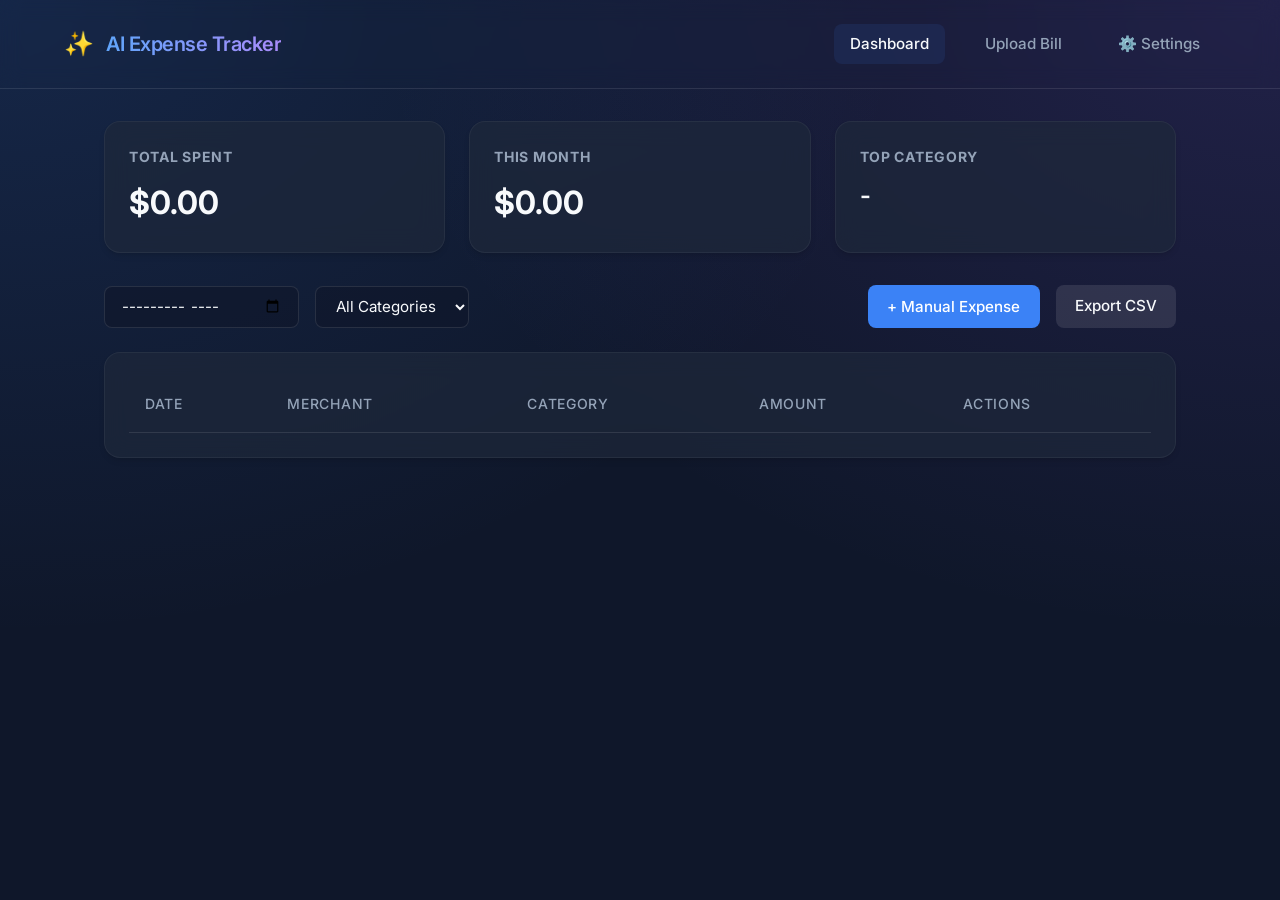
==== templates/index.html @ 3bc7c2da "Initial commit: AI Expense Tracker" ====
<!DOCTYPE html>
<html lang="en">
<head>
    <meta charset="UTF-8">
    <meta name="viewport" content="width=device-width, initial-scale=1.0">
    <title>AI Expense Tracker - Dashboard</title>
    <link href="https://fonts.googleapis.com/css2?family=Inter:wght@300;400;500;600;700&display=swap" rel="stylesheet">
    <link rel="stylesheet" href="/static/style.css">
</head>
<body>
    <nav class="navbar">
        <div class="nav-brand">
            <span class="logo-icon">✨</span>
            <h1>AI Expense Tracker</h1>
        </div>
        <div class="nav-links">
            <a href="/" class="nav-link active">Dashboard</a>
            <a href="/upload" class="nav-link">Upload Bill</a>
            <a href="#" id="nav-settings" class="nav-link">⚙️ Settings</a>
        </div>
    </nav>

    <main class="container">
        <!-- Summary Cards -->
        <section class="summary-cards">
            <div class="card glass">
                <h3>Total Spent</h3>
                <p id="total-spent" class="amount">$0.00</p>
            </div>
            <div class="card glass">
                <h3>This Month</h3>
                <p id="month-spent" class="amount">$0.00</p>
            </div>
            <div class="card glass">
                <h3>Top Category</h3>
                <p id="top-category" class="category-text">-</p>
            </div>
        </section>

        <!-- Actions & Filters -->
        <section class="actions-bar">
            <div class="filters">
                <input type="month" id="filter-month" class="input-modern" placeholder="Filter by Month">
                <select id="filter-category" class="input-modern">
                    <option value="All">All Categories</option>
                    <option value="Food">Food</option>
                    <option value="Transport">Transport</option>
                    <option value="Shopping">Shopping</option>
                    <option value="Utilities">Utilities</option>
                    <option value="Health">Health</option>
                    <option value="Entertainment">Entertainment</option>
                    <option value="Other">Other</option>
                </select>
            </div>
            <div class="action-buttons">
                <button id="btn-add-manual" class="btn btn-primary">+ Manual Expense</button>
                <a href="/api/export" class="btn btn-secondary">Export CSV</a>
            </div>
        </section>

        <!-- Expense List -->
        <section class="expense-list glass">
            <div class="table-responsive">
                <table id="expenses-table">
                    <thead>
                        <tr>
                            <th>Date</th>
                            <th>Merchant</th>
                            <th>Category</th>
                            <th>Amount</th>
                            <th>Actions</th>
                        </tr>
                    </thead>
                    <tbody id="expenses-tbody">
                        <!-- Populated by JS -->
                    </tbody>
                </table>
                <div id="empty-state" class="empty-state hidden">
                    <p>No expenses found. Add one or upload a bill!</p>
                </div>
            </div>
        </section>
    </main>

    <!-- Modal for Manual Add -->
    <div id="manual-modal" class="modal hidden">
        <div class="modal-content glass">
            <div class="modal-header">
                <h2>Add Expense</h2>
                <button id="close-modal" class="btn-close">&times;</button>
            </div>
            <form id="add-expense-form">
                <div class="form-group">
                    <label>Amount ($)</label>
                    <input type="number" step="0.01" id="add-amount" class="input-modern" required>
                </div>
                <div class="form-group">
                    <label>Merchant</label>
                    <input type="text" id="add-merchant" class="input-modern" required>
                </div>
                <div class="form-group">
                    <label>Category</label>
                    <select id="add-category" class="input-modern" required>
                        <option value="Food">Food</option>
                        <option value="Transport">Transport</option>
                        <option value="Shopping">Shopping</option>
                        <option value="Utilities">Utilities</option>
                        <option value="Health">Health</option>
                        <option value="Entertainment">Entertainment</option>
                        <option value="Other">Other</option>
                    </select>
                </div>
                <div class="form-group">
                    <label>Date</label>
                    <input type="date" id="add-date" class="input-modern" required>
                </div>
                <div class="form-group">
                    <label>Notes</label>
                    <input type="text" id="add-notes" class="input-modern">
                </div>
                <button type="submit" class="btn btn-primary w-100">Save Expense</button>
            </form>
        </div>
    </div>

    <!-- Modal for Settings -->
    <div id="settings-modal" class="modal hidden">
        <div class="modal-content glass">
            <div class="modal-header">
                <h2>Settings</h2>
                <button id="close-settings" class="btn-close">&times;</button>
            </div>
            <form id="settings-form">
                <div class="form-group">
                    <label>Anthropic API Key</label>
                    <input type="password" id="api-key-input" class="input-modern" placeholder="sk-ant-...">
                    <small style="color: var(--text-secondary); display: block; margin-top: 0.5rem;">Your API key is saved locally in your browser and never stored on our servers.</small>
                </div>
                <button type="submit" class="btn btn-primary w-100">Save Settings</button>
            </form>
        </div>
    </div>

    <script src="/static/app.js"></script>
    <script>
        // Init dashboard
        document.addEventListener('DOMContentLoaded', () => {
            initDashboard();
        });
    </script>
</body>
</html>
---- static/style.css ----
:root {
    --bg-primary: #0f172a;
    --bg-secondary: #1e293b;
    --text-primary: #f8fafc;
    --text-secondary: #94a3b8;
    --accent: #3b82f6;
    --accent-hover: #2563eb;
    --border: rgba(255, 255, 255, 0.1);
    --glass-bg: rgba(30, 41, 59, 0.7);
    --glass-border: rgba(255, 255, 255, 0.05);
    
    /* Category Colors */
    --cat-food: #f43f5e;
    --cat-transport: #eab308;
    --cat-shopping: #ec4899;
    --cat-utilities: #06b6d4;
    --cat-health: #10b981;
    --cat-entertainment: #8b5cf6;
    --cat-other: #64748b;
}

* {
    margin: 0;
    padding: 0;
    box-sizing: border-box;
}

body {
    font-family: 'Inter', -apple-system, sans-serif;
    background-color: var(--bg-primary);
    background-image: 
        radial-gradient(at 0% 0%, rgba(59, 130, 246, 0.15) 0px, transparent 50%),
        radial-gradient(at 100% 0%, rgba(139, 92, 246, 0.15) 0px, transparent 50%);
    background-attachment: fixed;
    color: var(--text-primary);
    line-height: 1.6;
    min-height: 100vh;
}

/* Glassmorphism utility */
.glass {
    background: var(--glass-bg);
    backdrop-filter: blur(12px);
    -webkit-backdrop-filter: blur(12px);
    border: 1px solid var(--glass-border);
    box-shadow: 0 4px 6px -1px rgba(0, 0, 0, 0.1), 0 2px 4px -1px rgba(0, 0, 0, 0.06);
    border-radius: 16px;
}

/* Navigation */
.navbar {
    display: flex;
    justify-content: space-between;
    align-items: center;
    padding: 1.5rem 5%;
    border-bottom: 1px solid var(--border);
    backdrop-filter: blur(10px);
    position: sticky;
    top: 0;
    z-index: 100;
}

.nav-brand {
    display: flex;
    align-items: center;
    gap: 0.75rem;
}

.nav-brand h1 {
    font-size: 1.25rem;
    font-weight: 600;
    letter-spacing: -0.025em;
    background: linear-gradient(to right, #60a5fa, #a78bfa);
    -webkit-background-clip: text;
    -webkit-text-fill-color: transparent;
}

.logo-icon {
    font-size: 1.5rem;
}

.nav-links {
    display: flex;
    gap: 1.5rem;
}

.nav-link {
    color: var(--text-secondary);
    text-decoration: none;
    font-weight: 500;
    font-size: 0.95rem;
    transition: color 0.2s ease;
    padding: 0.5rem 1rem;
    border-radius: 8px;
}

.nav-link:hover {
    color: var(--text-primary);
    background: rgba(255, 255, 255, 0.05);
}

.nav-link.active {
    color: var(--text-primary);
    background: rgba(59, 130, 246, 0.1);
}

/* Container */
.container {
    max-width: 1200px;
    margin: 0 auto;
    padding: 2rem 5%;
}

/* Dashboard Summary Cards */
.summary-cards {
    display: grid;
    grid-template-columns: repeat(auto-fit, minmax(250px, 1fr));
    gap: 1.5rem;
    margin-bottom: 2rem;
}

.card {
    padding: 1.5rem;
    transition: transform 0.2s ease, box-shadow 0.2s ease;
}

.card:hover {
    transform: translateY(-2px);
    box-shadow: 0 10px 15px -3px rgba(0, 0, 0, 0.2);
}

.card h3 {
    font-size: 0.875rem;
    color: var(--text-secondary);
    text-transform: uppercase;
    letter-spacing: 0.05em;
    margin-bottom: 0.5rem;
}

.card .amount {
    font-size: 2rem;
    font-weight: 700;
    color: var(--text-primary);
}

.card .category-text {
    font-size: 1.5rem;
    font-weight: 600;
}

/* Actions Bar */
.actions-bar {
    display: flex;
    justify-content: space-between;
    align-items: center;
    margin-bottom: 1.5rem;
    flex-wrap: wrap;
    gap: 1rem;
}

.filters {
    display: flex;
    gap: 1rem;
}

.action-buttons {
    display: flex;
    gap: 1rem;
}

/* Inputs & Buttons */
.input-modern {
    background: rgba(15, 23, 42, 0.6);
    border: 1px solid var(--border);
    color: var(--text-primary);
    padding: 0.6rem 1rem;
    border-radius: 8px;
    font-family: inherit;
    font-size: 0.95rem;
    outline: none;
    transition: border-color 0.2s, box-shadow 0.2s;
}

.input-modern:focus {
    border-color: var(--accent);
    box-shadow: 0 0 0 2px rgba(59, 130, 246, 0.2);
}

.btn {
    padding: 0.6rem 1.2rem;
    border-radius: 8px;
    font-weight: 500;
    font-size: 0.95rem;
    cursor: pointer;
    border: none;
    transition: all 0.2s ease;
    font-family: inherit;
    text-decoration: none;
    display: inline-block;
    text-align: center;
}

.btn-primary {
    background: var(--accent);
    color: white;
}

.btn-primary:hover {
    background: var(--accent-hover);
    transform: translateY(-1px);
}

.btn-secondary {
    background: rgba(255, 255, 255, 0.1);
    color: var(--text-primary);
}

.btn-secondary:hover {
    background: rgba(255, 255, 255, 0.15);
}

.w-100 {
    width: 100%;
}

/* Table */
.expense-list {
    padding: 1.5rem;
    overflow-x: auto;
}

table {
    width: 100%;
    border-collapse: collapse;
}

th, td {
    padding: 1rem;
    text-align: left;
    border-bottom: 1px solid var(--border);
}

th {
    color: var(--text-secondary);
    font-weight: 500;
    font-size: 0.875rem;
    text-transform: uppercase;
    letter-spacing: 0.05em;
}

tbody tr {
    transition: background-color 0.2s ease;
}

tbody tr:hover {
    background-color: rgba(255, 255, 255, 0.02);
}

.amount-cell {
    font-weight: 600;
}

.delete-btn {
    background: transparent;
    border: none;
    color: #ef4444;
    cursor: pointer;
    padding: 0.5rem;
    border-radius: 4px;
    transition: background 0.2s;
}

.delete-btn:hover {
    background: rgba(239, 68, 68, 0.1);
}

/* Category Badges */
.badge {
    padding: 0.25rem 0.75rem;
    border-radius: 9999px;
    font-size: 0.75rem;
    font-weight: 600;
    text-transform: uppercase;
    letter-spacing: 0.05em;
    display: inline-block;
}

.badge-food { background: rgba(244, 63, 94, 0.15); color: var(--cat-food); border: 1px solid rgba(244, 63, 94, 0.3); }
.badge-transport { background: rgba(234, 179, 8, 0.15); color: var(--cat-transport); border: 1px solid rgba(234, 179, 8, 0.3); }
.badge-shopping { background: rgba(236, 72, 153, 0.15); color: var(--cat-shopping); border: 1px solid rgba(236, 72, 153, 0.3); }
.badge-utilities { background: rgba(6, 182, 212, 0.15); color: var(--cat-utilities); border: 1px solid rgba(6, 182, 212, 0.3); }
.badge-health { background: rgba(16, 185, 129, 0.15); color: var(--cat-health); border: 1px solid rgba(16, 185, 129, 0.3); }
.badge-entertainment { background: rgba(139, 92, 246, 0.15); color: var(--cat-entertainment); border: 1px solid rgba(139, 92, 246, 0.3); }
.badge-other { background: rgba(100, 116, 139, 0.15); color: var(--cat-other); border: 1px solid rgba(100, 116, 139, 0.3); }

/* Modal */
.modal {
    position: fixed;
    top: 0; left: 0; right: 0; bottom: 0;
    background: rgba(0, 0, 0, 0.6);
    backdrop-filter: blur(4px);
    display: flex;
    justify-content: center;
    align-items: center;
    z-index: 1000;
    opacity: 1;
    transition: opacity 0.3s ease;
}

.modal.hidden {
    opacity: 0;
    pointer-events: none;
}

.modal-content {
    width: 100%;
    max-width: 450px;
    padding: 2rem;
    transform: translateY(0);
    transition: transform 0.3s ease;
}

.modal.hidden .modal-content {
    transform: translateY(20px);
}

.modal-header {
    display: flex;
    justify-content: space-between;
    align-items: center;
    margin-bottom: 1.5rem;
}

.btn-close {
    background: transparent;
    border: none;
    color: var(--text-secondary);
    font-size: 1.5rem;
    cursor: pointer;
}

.btn-close:hover {
    color: var(--text-primary);
}

.form-group {
    margin-bottom: 1.25rem;
}

.form-group label {
    display: block;
    margin-bottom: 0.5rem;
    font-size: 0.875rem;
    color: var(--text-secondary);
}

.form-group input, .form-group select {
    width: 100%;
}

.form-row {
    display: flex;
    gap: 1rem;
}
.form-row .form-group {
    flex: 1;
}

/* Upload Page Styles */
.upload-container {
    max-width: 700px;
    margin: 0 auto;
    padding: 3rem 2rem;
}

.upload-header {
    text-align: center;
    margin-bottom: 2rem;
}

.upload-header p {
    color: var(--text-secondary);
    margin-top: 0.5rem;
}

.upload-dropzone {
    border: 2px dashed var(--border);
    border-radius: 16px;
    padding: 4rem 2rem;
    text-align: center;
    transition: all 0.2s ease;
    background: rgba(0, 0, 0, 0.2);
}

.upload-dropzone:hover {
    border-color: var(--accent);
    background: rgba(59, 130, 246, 0.05);
}

.hidden-input {
    display: none;
}

.upload-label {
    cursor: pointer;
    display: flex;
    flex-direction: column;
    align-items: center;
    gap: 1rem;
}

.upload-icon {
    font-size: 3rem;
}

.upload-text {
    font-size: 1.2rem;
    font-weight: 500;
}

.upload-subtext {
    color: var(--text-secondary);
    font-size: 0.875rem;
}

.loading-state {
    text-align: center;
    padding: 3rem;
}

.spinner {
    width: 40px;
    height: 40px;
    border: 3px solid rgba(255, 255, 255, 0.1);
    border-radius: 50%;
    border-top-color: var(--accent);
    animation: spin 1s ease-in-out infinite;
    margin: 0 auto 1.5rem;
}

@keyframes spin {
    to { transform: rotate(360deg); }
}

.preview-section {
    animation: fadeIn 0.4s ease-out;
}

@keyframes fadeIn {
    from { opacity: 0; transform: translateY(10px); }
    to { opacity: 1; transform: translateY(0); }
}

.preview-section h3 {
    margin-bottom: 1.5rem;
    border-bottom: 1px solid var(--border);
    padding-bottom: 0.5rem;
}

.form-actions {
    display: flex;
    justify-content: flex-end;
    gap: 1rem;
    margin-top: 2rem;
}

.alert {
    padding: 1rem;
    border-radius: 8px;
    margin-top: 1rem;
    text-align: center;
}

.alert-error {
    background: rgba(239, 68, 68, 0.1);
    border: 1px solid rgba(239, 68, 68, 0.2);
    color: #fca5a5;
}

.hidden {
    display: none !important;
}

.line-items {
    margin-top: 1.5rem;
    background: rgba(0, 0, 0, 0.2);
    padding: 1rem;
    border-radius: 8px;
}

.line-items h4 {
    margin-bottom: 0.5rem;
    color: var(--text-secondary);
    font-size: 0.875rem;
}

.line-items ul {
    list-style-type: none;
    font-size: 0.875rem;
}

.line-items li {
    display: flex;
    justify-content: space-between;
    padding: 0.25rem 0;
    border-bottom: 1px dashed var(--border);
}

.line-items li:last-child {
    border-bottom: none;
}

/* Utilities */
.empty-state {
    text-align: center;
    padding: 3rem;
    color: var(--text-secondary);
}

@media (max-width: 768px) {
    .actions-bar {
        flex-direction: column;
        align-items: stretch;
    }
    .form-row {
        flex-direction: column;
        gap: 0;
    }
}
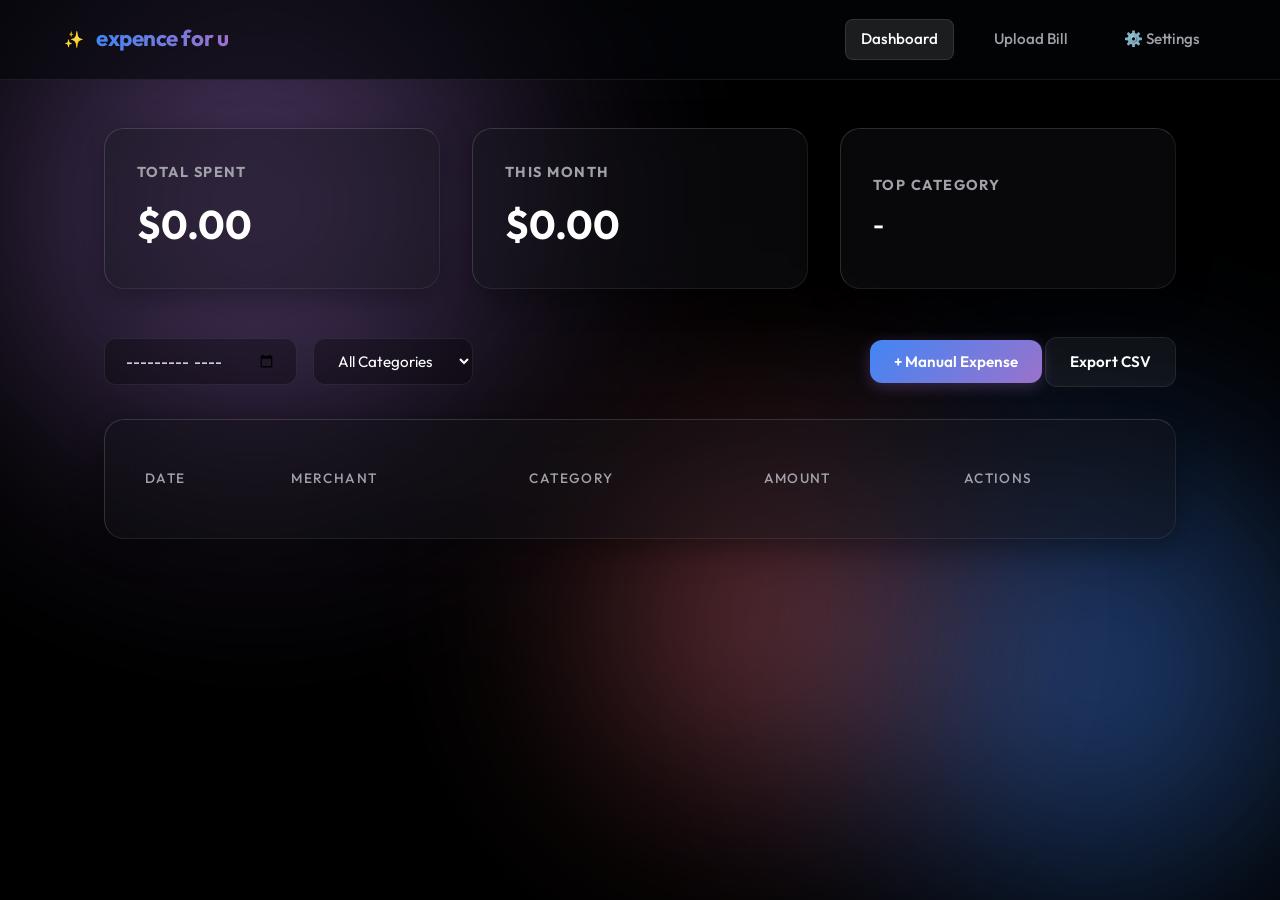
==== commit f2b3f5b8: "UI: Gemini 3D Overhaul" ====
--- a/templates/index.html
+++ b/templates/index.html
@@ -3,15 +3,22 @@
 <head>
     <meta charset="UTF-8">
     <meta name="viewport" content="width=device-width, initial-scale=1.0">
-    <title>AI Expense Tracker - Dashboard</title>
-    <link href="https://fonts.googleapis.com/css2?family=Inter:wght@300;400;500;600;700&display=swap" rel="stylesheet">
+    <title>expence for u - Dashboard</title>
+    <link href="https://fonts.googleapis.com/css2?family=Outfit:wght@300;400;500;600;700&display=swap" rel="stylesheet">
     <link rel="stylesheet" href="/static/style.css">
 </head>
 <body>
-    <nav class="navbar">
+    <!-- Gemini Animated Background -->
+    <div class="gemini-bg">
+        <div class="gemini-orb orb-1"></div>
+        <div class="gemini-orb orb-2"></div>
+        <div class="gemini-orb orb-3"></div>
+    </div>
+
+    <nav class="navbar glass-nav">
         <div class="nav-brand">
             <span class="logo-icon">✨</span>
-            <h1>AI Expense Tracker</h1>
+            <h1 class="gradient-text">expence for u</h1>
         </div>
         <div class="nav-links">
             <a href="/" class="nav-link active">Dashboard</a>
--- a/static/style.css
+++ b/static/style.css
@@ -1,15 +1,19 @@
 :root {
-    --bg-primary: #0f172a;
-    --bg-secondary: #1e293b;
-    --text-primary: #f8fafc;
-    --text-secondary: #94a3b8;
-    --accent: #3b82f6;
-    --accent-hover: #2563eb;
-    --border: rgba(255, 255, 255, 0.1);
-    --glass-bg: rgba(30, 41, 59, 0.7);
-    --glass-border: rgba(255, 255, 255, 0.05);
+    --bg-primary: #040509; /* Deep Gemini dark */
+    --text-primary: #ffffff;
+    --text-secondary: #a1a1aa;
     
-    /* Category Colors */
+    /* Gemini Gradients */
+    --gemini-blue: #4285f4;
+    --gemini-purple: #9b72cb;
+    --gemini-pink: #d96570;
+    --gemini-cyan: #34a853;
+    
+    --glass-bg: rgba(20, 20, 25, 0.4);
+    --glass-border: rgba(255, 255, 255, 0.08);
+    --glass-highlight: rgba(255, 255, 255, 0.15);
+    
+    /* Categories */
     --cat-food: #f43f5e;
     --cat-transport: #eab308;
     --cat-shopping: #ec4899;
@@ -26,25 +30,93 @@
 }
 
 body {
-    font-family: 'Inter', -apple-system, sans-serif;
+    font-family: 'Outfit', sans-serif;
     background-color: var(--bg-primary);
-    background-image: 
-        radial-gradient(at 0% 0%, rgba(59, 130, 246, 0.15) 0px, transparent 50%),
-        radial-gradient(at 100% 0%, rgba(139, 92, 246, 0.15) 0px, transparent 50%);
-    background-attachment: fixed;
     color: var(--text-primary);
     line-height: 1.6;
     min-height: 100vh;
-}
-
-/* Glassmorphism utility */
+    overflow-x: hidden;
+    perspective: 1000px;
+}
+
+/* Gemini Animated Background */
+.gemini-bg {
+    position: fixed;
+    top: 0; left: 0; width: 100vw; height: 100vh;
+    z-index: -1;
+    overflow: hidden;
+    background: #000;
+}
+
+.gemini-orb {
+    position: absolute;
+    border-radius: 50%;
+    filter: blur(100px);
+    opacity: 0.6;
+    animation: float 20s infinite ease-in-out alternate;
+}
+
+.orb-1 {
+    width: 60vw; height: 60vw;
+    background: radial-gradient(circle, var(--gemini-purple) 0%, transparent 70%);
+    top: -20%; left: -10%;
+    animation-delay: 0s;
+}
+.orb-2 {
+    width: 50vw; height: 50vw;
+    background: radial-gradient(circle, var(--gemini-blue) 0%, transparent 70%);
+    bottom: -10%; right: -10%;
+    animation-delay: -5s;
+}
+.orb-3 {
+    width: 40vw; height: 40vw;
+    background: radial-gradient(circle, var(--gemini-pink) 0%, transparent 70%);
+    top: 40%; left: 40%;
+    animation-delay: -10s;
+}
+
+@keyframes float {
+    0% { transform: translate(0, 0) scale(1); }
+    33% { transform: translate(5%, 10%) scale(1.1); }
+    66% { transform: translate(-5%, 5%) scale(0.9); }
+    100% { transform: translate(10%, -5%) scale(1.05); }
+}
+
+/* Typography Gradient */
+.gradient-text {
+    background: linear-gradient(90deg, #4285f4, #9b72cb, #d96570);
+    background-size: 200% auto;
+    color: transparent;
+    -webkit-background-clip: text;
+    background-clip: text;
+    animation: shine 4s linear infinite;
+}
+@keyframes shine {
+    to { background-position: 200% center; }
+}
+
+/* Glassmorphism & 3D Interactive Cards */
 .glass {
     background: var(--glass-bg);
-    backdrop-filter: blur(12px);
-    -webkit-backdrop-filter: blur(12px);
+    backdrop-filter: blur(20px);
+    -webkit-backdrop-filter: blur(20px);
     border: 1px solid var(--glass-border);
-    box-shadow: 0 4px 6px -1px rgba(0, 0, 0, 0.1), 0 2px 4px -1px rgba(0, 0, 0, 0.06);
-    border-radius: 16px;
+    border-top-color: var(--glass-highlight);
+    border-left-color: var(--glass-highlight);
+    border-radius: 20px;
+    box-shadow: 0 8px 32px 0 rgba(0, 0, 0, 0.4);
+    transition: transform 0.4s cubic-bezier(0.175, 0.885, 0.32, 1.275), box-shadow 0.4s ease, border-color 0.4s ease;
+    transform-style: preserve-3d;
+}
+
+.glass:hover {
+    border-color: rgba(255, 255, 255, 0.3);
+    box-shadow: 0 15px 40px rgba(155, 114, 203, 0.2), 0 0 20px rgba(66, 133, 244, 0.1);
+}
+
+/* 3D JS Manipulation Target */
+.tilt-card {
+    will-change: transform;
 }
 
 /* Navigation */
@@ -52,9 +124,10 @@
     display: flex;
     justify-content: space-between;
     align-items: center;
-    padding: 1.5rem 5%;
-    border-bottom: 1px solid var(--border);
-    backdrop-filter: blur(10px);
+    padding: 1.2rem 5%;
+    border-bottom: 1px solid var(--glass-border);
+    background: rgba(4, 5, 9, 0.6);
+    backdrop-filter: blur(15px);
     position: sticky;
     top: 0;
     z-index: 100;
@@ -67,16 +140,9 @@
 }
 
 .nav-brand h1 {
-    font-size: 1.25rem;
-    font-weight: 600;
-    letter-spacing: -0.025em;
-    background: linear-gradient(to right, #60a5fa, #a78bfa);
-    -webkit-background-clip: text;
-    -webkit-text-fill-color: transparent;
-}
-
-.logo-icon {
-    font-size: 1.5rem;
+    font-size: 1.4rem;
+    font-weight: 700;
+    letter-spacing: -0.02em;
 }
 
 .nav-links {
@@ -89,63 +155,65 @@
     text-decoration: none;
     font-weight: 500;
     font-size: 0.95rem;
-    transition: color 0.2s ease;
+    transition: color 0.3s ease, text-shadow 0.3s ease;
     padding: 0.5rem 1rem;
     border-radius: 8px;
 }
 
 .nav-link:hover {
-    color: var(--text-primary);
+    color: #fff;
+    text-shadow: 0 0 10px rgba(255, 255, 255, 0.5);
     background: rgba(255, 255, 255, 0.05);
 }
 
 .nav-link.active {
-    color: var(--text-primary);
-    background: rgba(59, 130, 246, 0.1);
+    color: #fff;
+    background: rgba(255, 255, 255, 0.1);
+    box-shadow: inset 0 0 0 1px rgba(255, 255, 255, 0.1);
 }
 
 /* Container */
 .container {
     max-width: 1200px;
     margin: 0 auto;
-    padding: 2rem 5%;
-}
-
-/* Dashboard Summary Cards */
+    padding: 3rem 5%;
+}
+
+/* Summary Cards */
 .summary-cards {
     display: grid;
-    grid-template-columns: repeat(auto-fit, minmax(250px, 1fr));
-    gap: 1.5rem;
-    margin-bottom: 2rem;
+    grid-template-columns: repeat(auto-fit, minmax(280px, 1fr));
+    gap: 2rem;
+    margin-bottom: 3rem;
 }
 
 .card {
-    padding: 1.5rem;
-    transition: transform 0.2s ease, box-shadow 0.2s ease;
-}
-
-.card:hover {
-    transform: translateY(-2px);
-    box-shadow: 0 10px 15px -3px rgba(0, 0, 0, 0.2);
+    padding: 2rem;
+    display: flex;
+    flex-direction: column;
+    justify-content: center;
 }
 
 .card h3 {
-    font-size: 0.875rem;
+    font-size: 0.9rem;
     color: var(--text-secondary);
     text-transform: uppercase;
-    letter-spacing: 0.05em;
+    letter-spacing: 0.1em;
     margin-bottom: 0.5rem;
+    transform: translateZ(20px);
 }
 
 .card .amount {
-    font-size: 2rem;
+    font-size: 2.5rem;
     font-weight: 700;
-    color: var(--text-primary);
+    color: #fff;
+    transform: translateZ(40px);
 }
 
 .card .category-text {
     font-size: 1.5rem;
     font-weight: 600;
+    transform: translateZ(30px);
 }
 
 /* Actions Bar */
@@ -153,7 +221,7 @@
     display: flex;
     justify-content: space-between;
     align-items: center;
-    margin-bottom: 1.5rem;
+    margin-bottom: 2rem;
     flex-wrap: wrap;
     gap: 1rem;
 }
@@ -163,64 +231,74 @@
     gap: 1rem;
 }
 
-.action-buttons {
-    display: flex;
-    gap: 1rem;
-}
-
 /* Inputs & Buttons */
 .input-modern {
-    background: rgba(15, 23, 42, 0.6);
-    border: 1px solid var(--border);
+    background: rgba(0, 0, 0, 0.3);
+    border: 1px solid var(--glass-border);
     color: var(--text-primary);
-    padding: 0.6rem 1rem;
-    border-radius: 8px;
+    padding: 0.75rem 1.25rem;
+    border-radius: 12px;
     font-family: inherit;
     font-size: 0.95rem;
     outline: none;
-    transition: border-color 0.2s, box-shadow 0.2s;
+    transition: all 0.3s ease;
+    backdrop-filter: blur(5px);
 }
 
 .input-modern:focus {
-    border-color: var(--accent);
-    box-shadow: 0 0 0 2px rgba(59, 130, 246, 0.2);
+    border-color: var(--gemini-blue);
+    box-shadow: 0 0 15px rgba(66, 133, 244, 0.3);
 }
 
 .btn {
-    padding: 0.6rem 1.2rem;
-    border-radius: 8px;
-    font-weight: 500;
+    padding: 0.75rem 1.5rem;
+    border-radius: 12px;
+    font-weight: 600;
     font-size: 0.95rem;
     cursor: pointer;
     border: none;
-    transition: all 0.2s ease;
+    transition: all 0.3s cubic-bezier(0.4, 0, 0.2, 1);
     font-family: inherit;
     text-decoration: none;
-    display: inline-block;
-    text-align: center;
+    display: inline-flex;
+    align-items: center;
+    justify-content: center;
+    position: relative;
+    overflow: hidden;
 }
 
 .btn-primary {
-    background: var(--accent);
+    background: linear-gradient(135deg, #4285f4, #9b72cb);
     color: white;
+    box-shadow: 0 4px 15px rgba(155, 114, 203, 0.3);
+}
+
+.btn-primary::before {
+    content: '';
+    position: absolute;
+    top: 0; left: -100%; width: 100%; height: 100%;
+    background: linear-gradient(90deg, transparent, rgba(255,255,255,0.2), transparent);
+    transition: left 0.5s ease;
 }
 
 .btn-primary:hover {
-    background: var(--accent-hover);
-    transform: translateY(-1px);
+    transform: translateY(-2px) scale(1.02);
+    box-shadow: 0 8px 25px rgba(155, 114, 203, 0.5);
+}
+
+.btn-primary:hover::before {
+    left: 100%;
 }
 
 .btn-secondary {
+    background: rgba(255, 255, 255, 0.05);
+    border: 1px solid var(--glass-border);
+    color: var(--text-primary);
+}
+
+.btn-secondary:hover {
     background: rgba(255, 255, 255, 0.1);
-    color: var(--text-primary);
-}
-
-.btn-secondary:hover {
-    background: rgba(255, 255, 255, 0.15);
-}
-
-.w-100 {
-    width: 100%;
+    border-color: rgba(255, 255, 255, 0.2);
 }
 
 /* Table */
@@ -231,80 +309,79 @@
 
 table {
     width: 100%;
-    border-collapse: collapse;
-}
-
-th, td {
+    border-collapse: separate;
+    border-spacing: 0 8px;
+}
+
+th {
     padding: 1rem;
-    text-align: left;
-    border-bottom: 1px solid var(--border);
-}
-
-th {
     color: var(--text-secondary);
     font-weight: 500;
-    font-size: 0.875rem;
+    font-size: 0.85rem;
     text-transform: uppercase;
-    letter-spacing: 0.05em;
-}
+    letter-spacing: 0.1em;
+    text-align: left;
+}
+
+td {
+    padding: 1rem;
+    background: rgba(255, 255, 255, 0.02);
+    border-top: 1px solid rgba(255, 255, 255, 0.03);
+    border-bottom: 1px solid rgba(255, 255, 255, 0.03);
+    transition: background 0.3s;
+}
+
+td:first-child { border-left: 1px solid rgba(255, 255, 255, 0.03); border-radius: 12px 0 0 12px; }
+td:last-child { border-right: 1px solid rgba(255, 255, 255, 0.03); border-radius: 0 12px 12px 0; }
 
 tbody tr {
-    transition: background-color 0.2s ease;
-}
-
+    transition: transform 0.2s;
+}
+
+tbody tr:hover td {
+    background: rgba(255, 255, 255, 0.06);
+}
 tbody tr:hover {
-    background-color: rgba(255, 255, 255, 0.02);
+    transform: scale(1.01);
 }
 
 .amount-cell {
-    font-weight: 600;
-}
-
-.delete-btn {
-    background: transparent;
-    border: none;
-    color: #ef4444;
-    cursor: pointer;
-    padding: 0.5rem;
-    border-radius: 4px;
-    transition: background 0.2s;
-}
-
-.delete-btn:hover {
-    background: rgba(239, 68, 68, 0.1);
+    font-weight: 700;
+    font-size: 1.1rem;
 }
 
 /* Category Badges */
 .badge {
-    padding: 0.25rem 0.75rem;
-    border-radius: 9999px;
+    padding: 0.3rem 0.8rem;
+    border-radius: 20px;
     font-size: 0.75rem;
-    font-weight: 600;
+    font-weight: 700;
     text-transform: uppercase;
     letter-spacing: 0.05em;
     display: inline-block;
-}
-
-.badge-food { background: rgba(244, 63, 94, 0.15); color: var(--cat-food); border: 1px solid rgba(244, 63, 94, 0.3); }
-.badge-transport { background: rgba(234, 179, 8, 0.15); color: var(--cat-transport); border: 1px solid rgba(234, 179, 8, 0.3); }
-.badge-shopping { background: rgba(236, 72, 153, 0.15); color: var(--cat-shopping); border: 1px solid rgba(236, 72, 153, 0.3); }
-.badge-utilities { background: rgba(6, 182, 212, 0.15); color: var(--cat-utilities); border: 1px solid rgba(6, 182, 212, 0.3); }
-.badge-health { background: rgba(16, 185, 129, 0.15); color: var(--cat-health); border: 1px solid rgba(16, 185, 129, 0.3); }
-.badge-entertainment { background: rgba(139, 92, 246, 0.15); color: var(--cat-entertainment); border: 1px solid rgba(139, 92, 246, 0.3); }
-.badge-other { background: rgba(100, 116, 139, 0.15); color: var(--cat-other); border: 1px solid rgba(100, 116, 139, 0.3); }
+    box-shadow: 0 0 10px currentColor;
+}
+
+.badge-food { background: rgba(244, 63, 94, 0.1); color: var(--cat-food); border: 1px solid var(--cat-food); }
+.badge-transport { background: rgba(234, 179, 8, 0.1); color: var(--cat-transport); border: 1px solid var(--cat-transport); }
+.badge-shopping { background: rgba(236, 72, 153, 0.1); color: var(--cat-shopping); border: 1px solid var(--cat-shopping); }
+.badge-utilities { background: rgba(6, 182, 212, 0.1); color: var(--cat-utilities); border: 1px solid var(--cat-utilities); }
+.badge-health { background: rgba(16, 185, 129, 0.1); color: var(--cat-health); border: 1px solid var(--cat-health); }
+.badge-entertainment { background: rgba(139, 92, 246, 0.1); color: var(--cat-entertainment); border: 1px solid var(--cat-entertainment); }
+.badge-other { background: rgba(100, 116, 139, 0.1); color: var(--cat-other); border: 1px solid var(--cat-other); }
 
 /* Modal */
 .modal {
     position: fixed;
     top: 0; left: 0; right: 0; bottom: 0;
-    background: rgba(0, 0, 0, 0.6);
-    backdrop-filter: blur(4px);
+    background: rgba(0, 0, 0, 0.7);
+    backdrop-filter: blur(10px);
     display: flex;
     justify-content: center;
     align-items: center;
     z-index: 1000;
     opacity: 1;
-    transition: opacity 0.3s ease;
+    transition: opacity 0.4s ease;
 }
 
 .modal.hidden {
@@ -315,42 +392,54 @@
 .modal-content {
     width: 100%;
     max-width: 450px;
-    padding: 2rem;
-    transform: translateY(0);
-    transition: transform 0.3s ease;
+    padding: 2.5rem;
+    transform: translateY(0) scale(1);
+    transition: all 0.4s cubic-bezier(0.175, 0.885, 0.32, 1.275);
 }
 
 .modal.hidden .modal-content {
-    transform: translateY(20px);
+    transform: translateY(30px) scale(0.95);
 }
 
 .modal-header {
     display: flex;
     justify-content: space-between;
     align-items: center;
+    margin-bottom: 2rem;
+}
+
+.modal-header h2 {
+    font-size: 1.5rem;
+    font-weight: 600;
+}
+
+.btn-close {
+    background: rgba(255, 255, 255, 0.1);
+    border: none;
+    color: var(--text-primary);
+    width: 32px; height: 32px;
+    border-radius: 50%;
+    cursor: pointer;
+    transition: all 0.2s;
+    display: flex;
+    align-items: center;
+    justify-content: center;
+    font-size: 1.2rem;
+}
+
+.btn-close:hover {
+    background: #ef4444;
+    transform: rotate(90deg);
+}
+
+.form-group {
     margin-bottom: 1.5rem;
-}
-
-.btn-close {
-    background: transparent;
-    border: none;
-    color: var(--text-secondary);
-    font-size: 1.5rem;
-    cursor: pointer;
-}
-
-.btn-close:hover {
-    color: var(--text-primary);
-}
-
-.form-group {
-    margin-bottom: 1.25rem;
 }
 
 .form-group label {
     display: block;
     margin-bottom: 0.5rem;
-    font-size: 0.875rem;
+    font-size: 0.9rem;
     color: var(--text-secondary);
 }
 
@@ -366,74 +455,67 @@
     flex: 1;
 }
 
-/* Upload Page Styles */
+.w-100 { width: 100%; }
+
+/* Upload Page */
 .upload-container {
-    max-width: 700px;
+    max-width: 800px;
     margin: 0 auto;
-    padding: 3rem 2rem;
+    padding: 4rem 3rem;
+    transform-style: preserve-3d;
 }
 
 .upload-header {
     text-align: center;
-    margin-bottom: 2rem;
-}
-
-.upload-header p {
-    color: var(--text-secondary);
-    margin-top: 0.5rem;
+    margin-bottom: 3rem;
+    transform: translateZ(20px);
+}
+
+.upload-header h2 {
+    font-size: 2.5rem;
+    margin-bottom: 0.5rem;
+    background: linear-gradient(90deg, #fff, #a1a1aa);
+    -webkit-background-clip: text;
+    -webkit-text-fill-color: transparent;
 }
 
 .upload-dropzone {
-    border: 2px dashed var(--border);
-    border-radius: 16px;
-    padding: 4rem 2rem;
+    border: 2px dashed rgba(255, 255, 255, 0.2);
+    border-radius: 20px;
+    padding: 5rem 2rem;
     text-align: center;
-    transition: all 0.2s ease;
-    background: rgba(0, 0, 0, 0.2);
+    transition: all 0.3s ease;
+    background: rgba(0, 0, 0, 0.3);
+    cursor: pointer;
+    transform: translateZ(30px);
 }
 
 .upload-dropzone:hover {
-    border-color: var(--accent);
-    background: rgba(59, 130, 246, 0.05);
-}
-
-.hidden-input {
-    display: none;
-}
-
-.upload-label {
-    cursor: pointer;
-    display: flex;
-    flex-direction: column;
-    align-items: center;
-    gap: 1rem;
+    border-color: var(--gemini-purple);
+    background: rgba(155, 114, 203, 0.1);
+    box-shadow: 0 0 30px rgba(155, 114, 203, 0.2);
+    transform: translateZ(40px) scale(1.02);
 }
 
 .upload-icon {
-    font-size: 3rem;
+    font-size: 4rem;
+    margin-bottom: 1rem;
+    filter: drop-shadow(0 0 10px rgba(255,255,255,0.5));
 }
 
 .upload-text {
-    font-size: 1.2rem;
-    font-weight: 500;
-}
-
-.upload-subtext {
-    color: var(--text-secondary);
-    font-size: 0.875rem;
-}
-
-.loading-state {
-    text-align: center;
-    padding: 3rem;
+    font-size: 1.4rem;
+    font-weight: 600;
+    margin-bottom: 0.5rem;
 }
 
 .spinner {
-    width: 40px;
-    height: 40px;
+    width: 50px;
+    height: 50px;
     border: 3px solid rgba(255, 255, 255, 0.1);
     border-radius: 50%;
-    border-top-color: var(--accent);
+    border-top-color: var(--gemini-blue);
+    border-right-color: var(--gemini-purple);
     animation: spin 1s ease-in-out infinite;
     margin: 0 auto 1.5rem;
 }
@@ -442,88 +524,10 @@
     to { transform: rotate(360deg); }
 }
 
-.preview-section {
-    animation: fadeIn 0.4s ease-out;
-}
-
-@keyframes fadeIn {
-    from { opacity: 0; transform: translateY(10px); }
-    to { opacity: 1; transform: translateY(0); }
-}
-
-.preview-section h3 {
-    margin-bottom: 1.5rem;
-    border-bottom: 1px solid var(--border);
-    padding-bottom: 0.5rem;
-}
-
-.form-actions {
-    display: flex;
-    justify-content: flex-end;
-    gap: 1rem;
-    margin-top: 2rem;
-}
-
-.alert {
-    padding: 1rem;
-    border-radius: 8px;
-    margin-top: 1rem;
-    text-align: center;
-}
-
-.alert-error {
-    background: rgba(239, 68, 68, 0.1);
-    border: 1px solid rgba(239, 68, 68, 0.2);
-    color: #fca5a5;
-}
-
-.hidden {
-    display: none !important;
-}
-
-.line-items {
-    margin-top: 1.5rem;
-    background: rgba(0, 0, 0, 0.2);
-    padding: 1rem;
-    border-radius: 8px;
-}
-
-.line-items h4 {
-    margin-bottom: 0.5rem;
-    color: var(--text-secondary);
-    font-size: 0.875rem;
-}
-
-.line-items ul {
-    list-style-type: none;
-    font-size: 0.875rem;
-}
-
-.line-items li {
-    display: flex;
-    justify-content: space-between;
-    padding: 0.25rem 0;
-    border-bottom: 1px dashed var(--border);
-}
-
-.line-items li:last-child {
-    border-bottom: none;
-}
-
-/* Utilities */
-.empty-state {
-    text-align: center;
-    padding: 3rem;
-    color: var(--text-secondary);
-}
+.hidden { display: none !important; }
 
 @media (max-width: 768px) {
-    .actions-bar {
-        flex-direction: column;
-        align-items: stretch;
-    }
-    .form-row {
-        flex-direction: column;
-        gap: 0;
-    }
-}
+    .actions-bar { flex-direction: column; align-items: stretch; }
+    .form-row { flex-direction: column; gap: 0; }
+    .gemini-orb { filter: blur(60px); }
+}
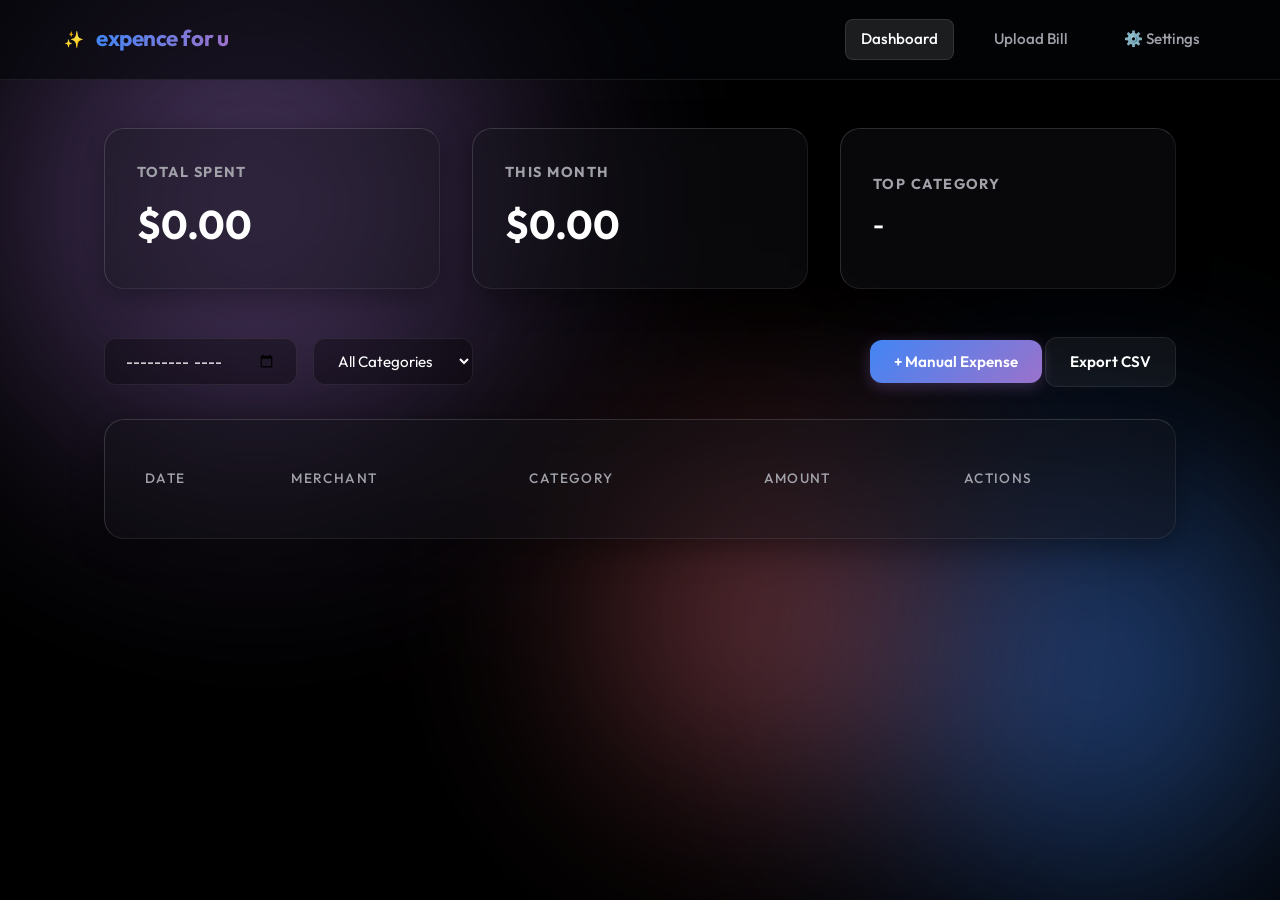
==== commit 2e219ff0: "Feature: Switch from Anthropic to Google Gemini AI" ====
--- a/templates/index.html
+++ b/templates/index.html
@@ -135,12 +135,12 @@
         <div class="modal-content glass">
             <div class="modal-header">
                 <h2>Settings</h2>
-                <button id="close-settings" class="btn-close">&times;</button>
+                <button class="btn-close" id="closeSettings">&times;</button>
             </div>
             <form id="settings-form">
                 <div class="form-group">
-                    <label>Anthropic API Key</label>
-                    <input type="password" id="api-key-input" class="input-modern" placeholder="sk-ant-...">
+                    <label>Gemini API Key</label>
+                    <input type="password" id="api-key-input" class="input-modern" placeholder="AIzaSy...">
                     <small style="color: var(--text-secondary); display: block; margin-top: 0.5rem;">Your API key is saved locally in your browser and never stored on our servers.</small>
                 </div>
                 <button type="submit" class="btn btn-primary w-100">Save Settings</button>
